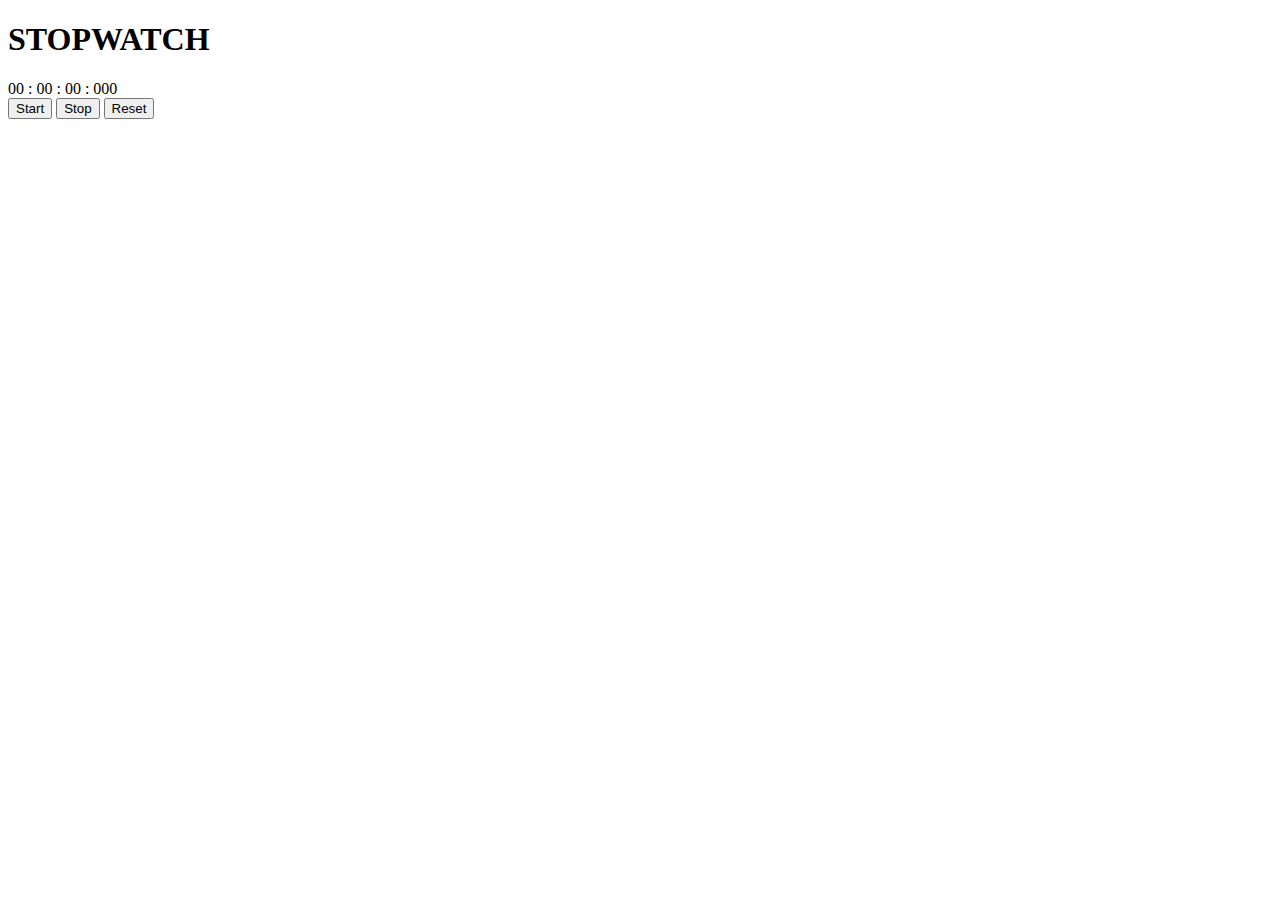
==== index.html @ 6f46b2e3 "Update and rename stopwtch.html to index.html" ====
<!DOCTYPE html>
<html lang="en">
<head>
  <meta charset="UTF-8">
    <meta name="viewport" content="width=device-width, initial-scale=1.0">
    <meta name="description" content="html-5">
    <meta name="keywords" content="simple stopwatch">
    <meta name="author" content="Shivam">
  <title>stopwatch</title>
  <link rel="stylesheet" href="./css/stopwatch.css">
</head>
<body>
  <div class="continer">
    <h1>STOPWATCH</h1>
    <div class="timer-display">
      00 : 00 : 00 : 000
    </div>
    <div class="buttons">
      <button id="start-timer">Start</button>
      <button id="stop-timer">Stop</button>
      <button id="reset-timer">Reset</button>
    </div>
  </div>
</body>
</html>
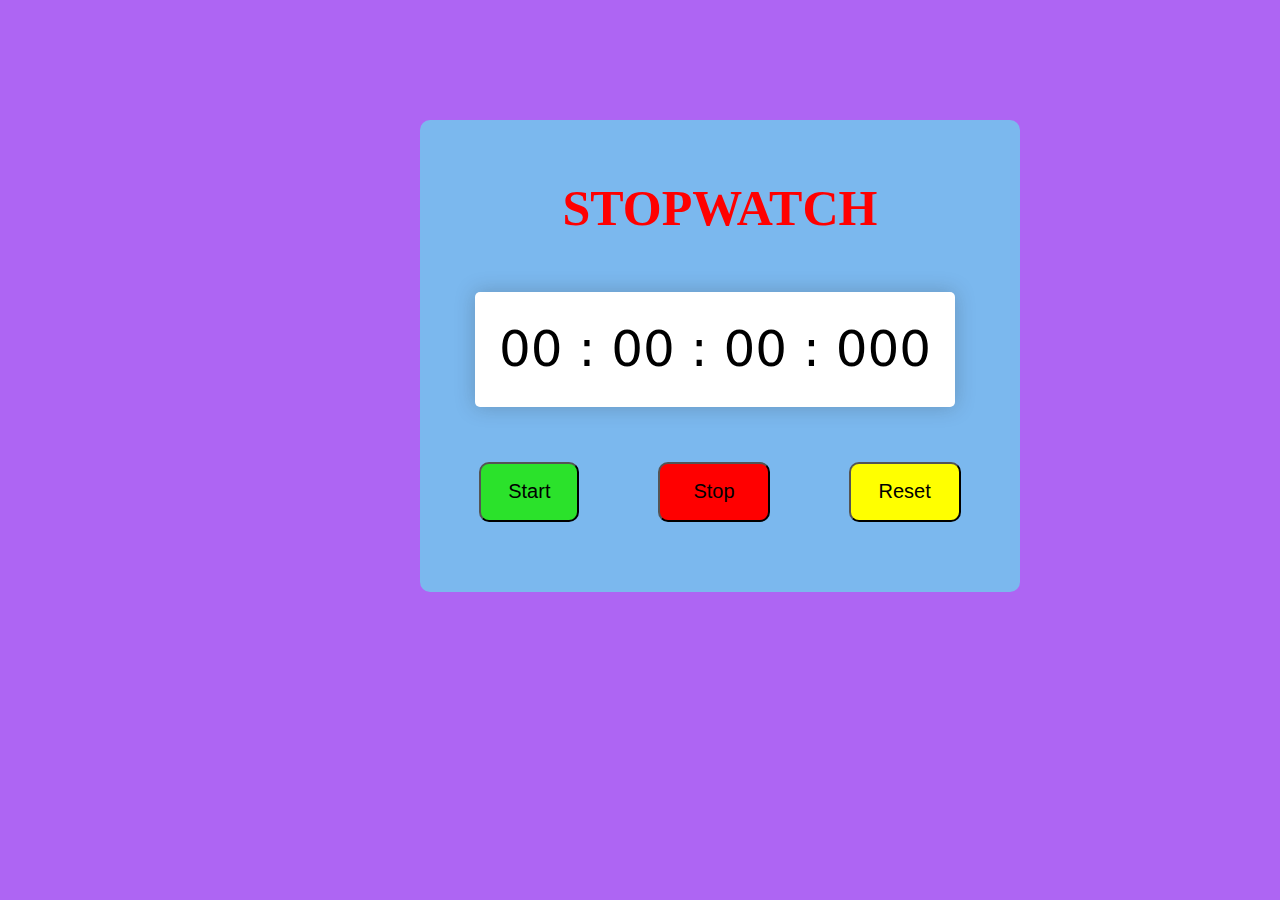
==== commit 2d632496: "Update index.html" ====
--- a/index.html
+++ b/index.html
@@ -7,7 +7,7 @@
     <meta name="keywords" content="simple stopwatch">
     <meta name="author" content="Shivam">
   <title>stopwatch</title>
-  <link rel="stylesheet" href="./css/stopwatch.css">
+  <link rel="stylesheet" href="stopwatch.css">
 </head>
 <body>
   <div class="continer">
--- a/stopwatch.css
+++ b/stopwatch.css
@@ -0,0 +1,64 @@
+body{
+    padding: 0px;
+    margin: 0px;
+    background-color: rgb(174, 101, 243);
+    
+}
+.continer{
+  /* height: auto; */
+  width: 600px;
+  background-color: rgb(123, 184, 238);
+  margin: 120px 0 0 420px;
+  padding: 25px 0 50px;
+  border-radius: 10px;
+  box-shadow: 10px;
+  
+  
+}
+h1{
+    text-align: center;
+    color: red;
+    font-size: 50px;
+    cursor:default;
+    
+}
+.timer-display{
+   height: 115px;
+   width: 480px;
+   /* border: 5px solid black; */
+   background-color: #ffffff;
+   margin: 55px;
+   display: flex;
+   align-items: center;
+   justify-content: space-around;
+   font-size: 50px;
+   font-family:system-ui, -apple-system, BlinkMacSystemFont, 'Segoe UI', Roboto, Oxygen, Ubuntu, Cantarell, 'Open Sans', 'Helvetica Neue', sans-serif;
+   box-shadow: 0 0 20px rgba(49, 48, 48, 0.263);
+   border-radius: 5px;
+   
+
+}
+.buttons{
+    margin: 20px;
+    /* margin-left: -9px; */
+    display: flex;
+    justify-content: space-around;
+}
+.buttons button{
+    width: 20%;
+    /* height: auto; */
+    border-radius: 10px;
+    font-size: 20px;
+    cursor: pointer;
+}
+#start-timer{
+    width: 100px;
+    height: 60px;
+    background-color: rgb(43, 226, 43);
+}
+#stop-timer{
+    background-color: red;
+}
+#reset-timer{
+    background-color: yellow;
+}
